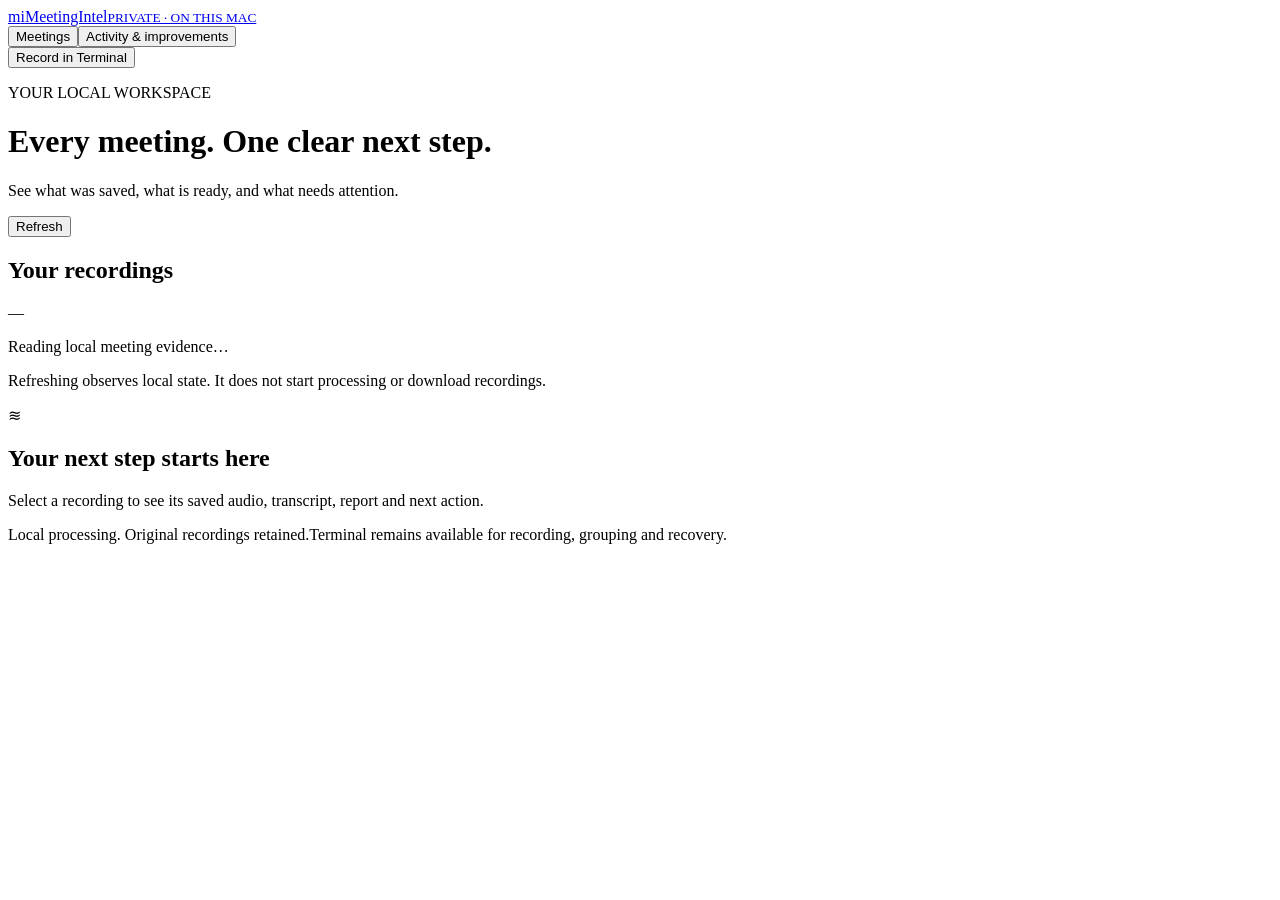
==== app/ui/index.html @ 5659af31 "Publish MeetingIntel application and portable Voice ID alpha" ====
<!doctype html>
<html lang="en">
<head>
  <meta charset="utf-8">
  <meta name="viewport" content="width=device-width, initial-scale=1">
  <meta name="color-scheme" content="light">
  <title>MeetingIntel · Your meeting inbox</title>
  <link rel="stylesheet" href="/style.css">
  <script src="/app.js" defer></script>
</head>
<body>
  <header class="topbar">
    <a class="brand" href="/" aria-label="MeetingIntel home"><span class="brand-mark" aria-hidden="true">m<span>i</span></span><span>MeetingIntel<small>PRIVATE · ON THIS MAC</small></span></a>
    <nav aria-label="Main navigation"><button id="inbox-tab" class="nav-button active" aria-current="page">Meetings</button><button id="learning-tab" class="nav-button">Activity & improvements</button></nav>
    <button id="record-button" class="button secondary"><span class="record-dot" aria-hidden="true"></span>Record in Terminal</button>
  </header>
  <main>
    <div class="page-heading"><div><p class="eyebrow" id="page-eyebrow">YOUR LOCAL WORKSPACE</p><h1 id="page-title">Every meeting. One clear next step.</h1><p class="subtitle" id="page-subtitle">See what was saved, what is ready, and what needs attention.</p></div><button id="refresh-button" class="button ghost">Refresh</button></div>
    <div id="connection" class="notice" role="status" hidden></div>
    <div id="warnings" role="status"></div>
    <div id="operation" class="operation" role="status" hidden></div>
    <section id="inbox-view" class="workspace" aria-label="Meeting inbox">
      <aside class="inbox-panel"><div class="list-heading"><h2>Your recordings</h2><span id="meeting-count" class="count">—</span></div><div id="meeting-list" class="meeting-list"><p class="empty">Reading local meeting evidence…</p></div><p class="panel-footer">Refreshing observes local state. It does not start processing or download recordings.</p></aside>
      <article id="meeting-detail" class="detail-panel" aria-live="polite"><div class="empty-detail"><span class="empty-icon" aria-hidden="true">≋</span><h2>Your next step starts here</h2><p>Select a recording to see its saved audio, transcript, report and next action.</p></div></article>
    </section>
    <section id="learning-view" hidden aria-label="Activity and improvements"></section>
    <footer class="page-footer"><span>Local processing. Original recordings retained.</span><span>Terminal remains available for recording, grouping and recovery.</span></footer>
  </main>
  <dialog id="confirm-dialog" aria-labelledby="confirm-title"><div class="dialog-content"><p class="eyebrow">EXACT RECORDING</p><h2 id="confirm-title">Process this recording?</h2><p id="confirm-source"></p><p id="confirm-explanation" class="subtle"></p><div class="dialog-actions"><button id="confirm-cancel" class="button secondary">Not now</button><button id="confirm-submit" class="button primary">Process this recording</button></div></div></dialog>
  <dialog id="handoff-dialog" aria-labelledby="handoff-title"><div class="dialog-content"><p class="eyebrow">CONTINUE IN TERMINAL</p><h2 id="handoff-title">Use the existing guided workflow</h2><p id="handoff-explanation"></p><code id="handoff-command" class="command"></code><p class="subtle">This command is not run by the browser. Return here and refresh when you finish.</p><div class="dialog-actions"><button id="handoff-close" class="button secondary">Close</button><button id="handoff-copy" class="button primary">Copy command</button></div></div></dialog>
  <dialog id="artifact-dialog" class="artifact-dialog" aria-labelledby="artifact-title"><div class="artifact-heading"><div><p class="eyebrow">SAVED LOCAL ARTIFACT</p><h2 id="artifact-title">Report</h2></div><button id="artifact-close" class="button secondary">Close</button></div><pre id="artifact-text"></pre></dialog>
</body>
</html>
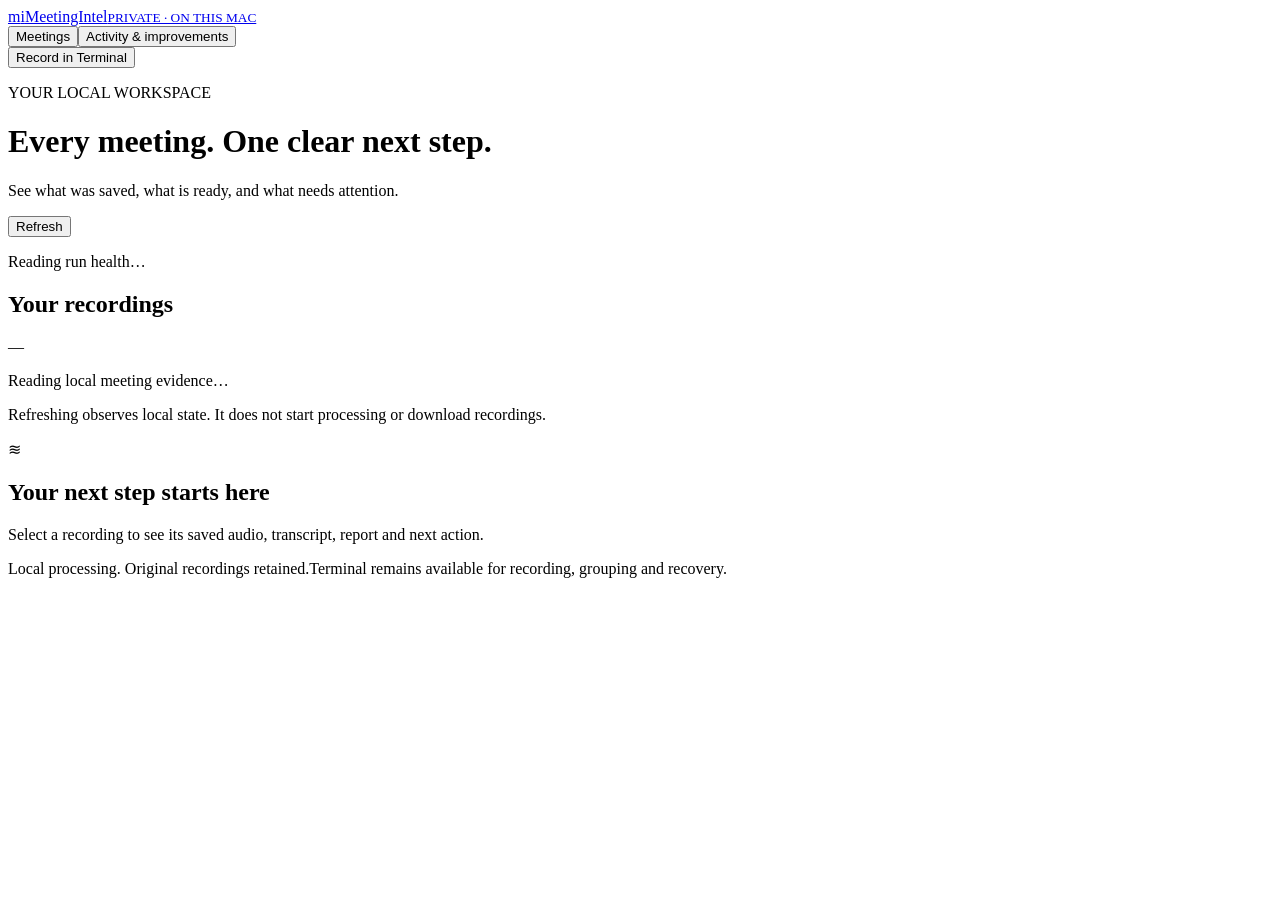
==== commit db498f89: "Refresh public reliability and AI-assisted local setup" ====
--- a/app/ui/index.html
+++ b/app/ui/index.html
@@ -17,6 +17,7 @@
   <main>
     <div class="page-heading"><div><p class="eyebrow" id="page-eyebrow">YOUR LOCAL WORKSPACE</p><h1 id="page-title">Every meeting. One clear next step.</h1><p class="subtitle" id="page-subtitle">See what was saved, what is ready, and what needs attention.</p></div><button id="refresh-button" class="button ghost">Refresh</button></div>
     <div id="connection" class="notice" role="status" hidden></div>
+    <p id="run-health" class="subtle" role="status">Reading run health…</p>
     <div id="warnings" role="status"></div>
     <div id="operation" class="operation" role="status" hidden></div>
     <section id="inbox-view" class="workspace" aria-label="Meeting inbox">
